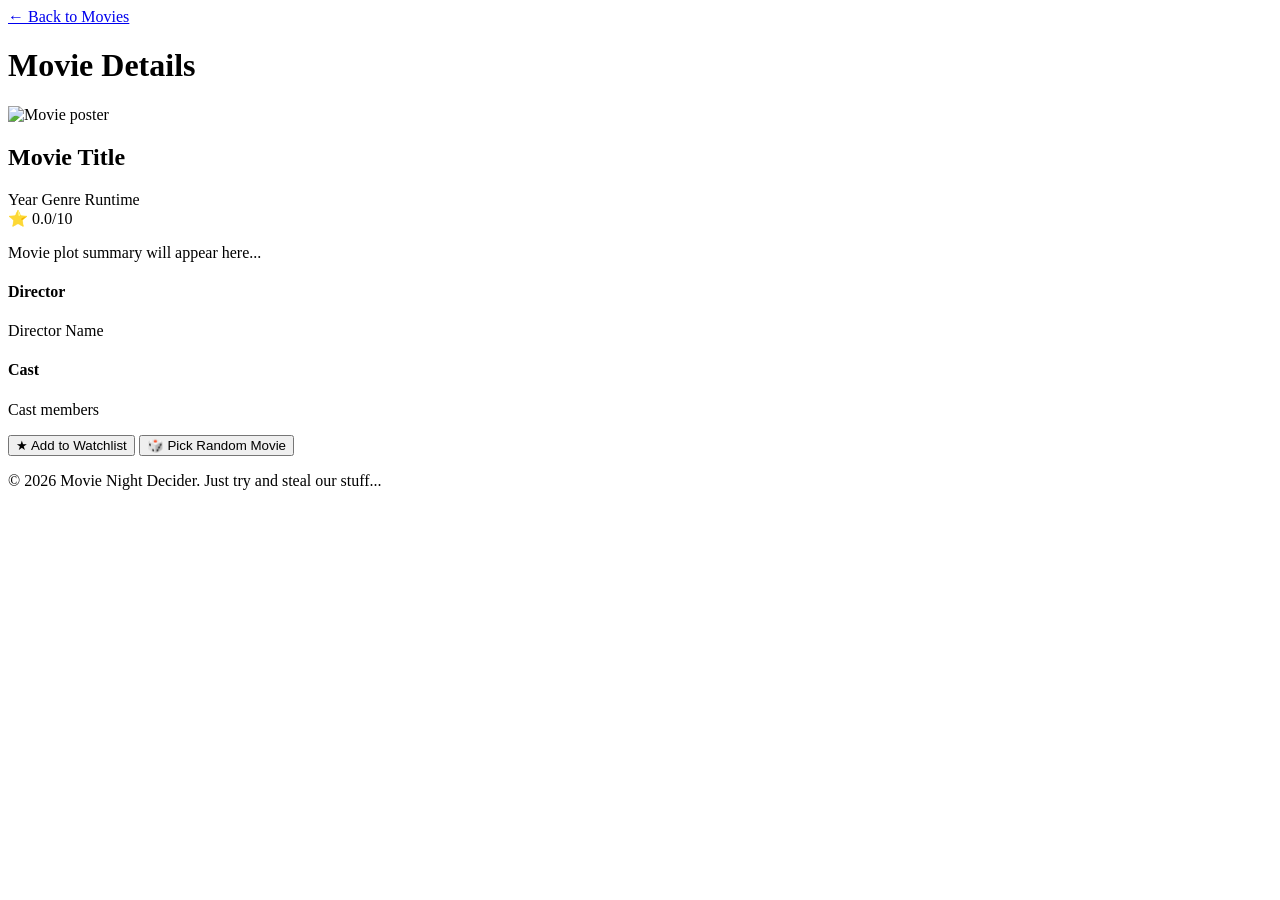
==== movie.html @ 09715c38 "Add project files" ====
<!--movie.html-->

<!DOCTYPE html>
<html lang="en">
<head>
    <meta charset="UTF-8">
    <meta name="viewport" content="width=device-width, initial-scale=1.0">
    <title>Movie Details | Movie Night Decider</title>
    <link rel="stylesheet" href="styles/main.css">
    <link rel="preconnect" href="https://fonts.googleapis.com">
    <link rel="preconnect" href="https://fonts.gstatic.com" crossorigin>
    <link href="https://fonts.googleapis.com/css2?family=Bebas+Neue&family=Work+Sans:wght@300;400;600&display=swap" rel="stylesheet">
</head>
<body>
    <!-- ==========================================
         MOVIE DETAIL PAGE
         URL parameters
         
         This page will receive data via URL parameters
         Like: movie.html?id=5
         
         
         ========================================== -->
    
    <header class="site-header">
        <div class="container">
            <!-- Back navigation link -->
            <a href="index.html" class="back-link">← Back to Movies</a>
            <h1 class="site-title">Movie Details</h1>
        </div>
    </header>

    <main class="container">
        <!-- ==========================================
             MOVIE DETAIL ARTICLE
             Two-column layout: poster on left, info on right
             All content currently static (Unit 3)
             Will be populated dynamically hopefully later
             ========================================== -->
        <article class="movie-detail" id="movie-detail">
            <!-- LEFT COLUMN: Movie Poster -->
            <div class="detail-poster">
                <!-- This image will be updated via JavaScript using movie data -->
                <img src="https://via.placeholder.com/400x600/1a1a2e/eee?text=Movie+Poster" 
                     alt="Movie poster" 
                     id="detail-poster-img">
            </div>

            <!-- RIGHT COLUMN: Movie Information -->
            <div class="detail-content">
                <!-- Movie title will be injected here -->
                <h2 class="detail-title" id="detail-title">Movie Title</h2>
                
                <!-- Metadata badges (year, genre, runtime) -->
                <div class="detail-meta">
                    <span class="detail-year" id="detail-year">Year</span>
                    <span class="detail-genre" id="detail-genre">Genre</span>
                    <span class="detail-runtime" id="detail-runtime">Runtime</span>
                </div>

                <!-- Rating display -->
                <div class="detail-rating">
                    <span class="rating-score" id="detail-rating">⭐ 0.0/10</span>
                </div>

                <!-- Plot synopsis -->
                <p class="detail-plot" id="detail-plot">
                    Movie plot summary will appear here...
                </p>

                <!-- Additional info grid (Director, Cast, etc.) -->
                <div class="detail-info-grid">
                    <div class="info-item">
                        <h4>Director</h4>
                        <p id="detail-director">Director Name</p>
                    </div>
                    <div class="info-item">
                        <h4>Cast</h4>
                        <p id="detail-cast">Cast members</p>
                    </div>
                </div>

                <!-- ==========================================
                     ACTION BUTTONS
                     REQUIREMENT: Form elements & localStorage
                     
                     "Add to Watchlist" will use localStorage
                     "Pick Random" could use the roulette animation requirement
                     ========================================== -->
                <div class="detail-actions">
                    <button class="btn btn-primary" id="add-to-watchlist">
                        <span class="btn-icon">★</span>
                        Add to Watchlist
                    </button>
                    <button class="btn btn-secondary" id="random-pick">
                        🎲 Pick Random Movie
                    </button>
                </div>
            </div>
        </article>
    </main>

    <footer class="site-footer">
        <p>&copy; 2026 Movie Night Decider. Just try and steal our stuff...</p>
    </footer>

    <!-- ==========================================
         MOVIE PAGE SCRIPT
         Separate script for movie detail page
         Will handle URL parameter parsing and data loading, I hope.
         ========================================== -->
    <script type="module" src="scripts/movie.js"></script>
</body>
</html>
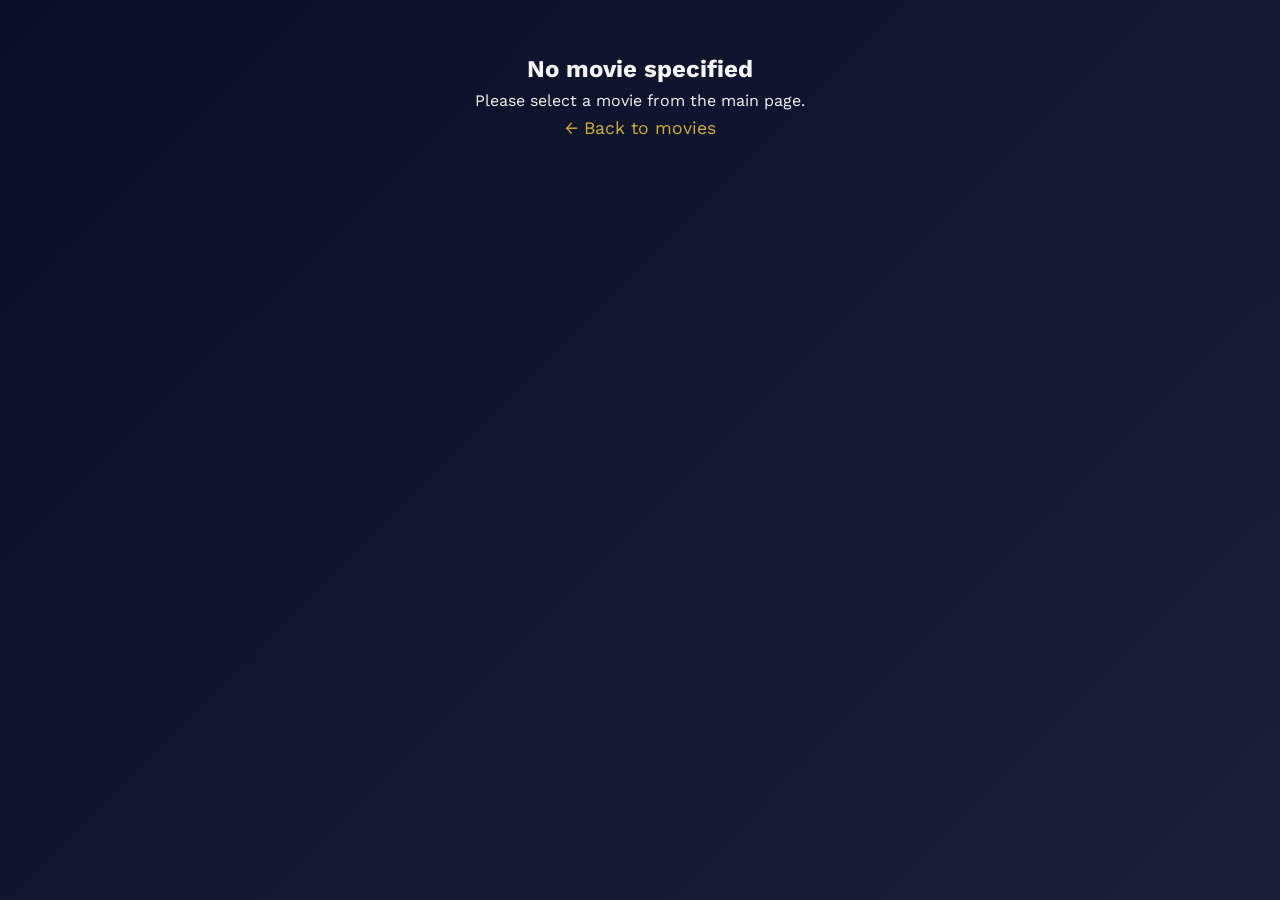
==== commit 546c4490: "Fix movie picker button and movie page paths" ====
--- a/movie.html
+++ b/movie.html
@@ -7,7 +7,7 @@
     <meta charset="UTF-8">
     <meta name="viewport" content="width=device-width, initial-scale=1.0">
     <title>Movie Details | Movie Night Decider</title>
-    <link rel="stylesheet" href="styles/main.css">
+    <link rel="stylesheet" href="./main.css">
     <link rel="preconnect" href="https://fonts.googleapis.com">
     <link rel="preconnect" href="https://fonts.gstatic.com" crossorigin>
     <link href="https://fonts.googleapis.com/css2?family=Bebas+Neue&family=Work+Sans:wght@300;400;600&display=swap" rel="stylesheet">
@@ -110,6 +110,6 @@
          Separate script for movie detail page
          Will handle URL parameter parsing and data loading, I hope.
          ========================================== -->
-    <script type="module" src="scripts/movie.js"></script>
+    <script type="module" src="./movie.js"></script>
 </body>
 </html>
--- a/main.css
+++ b/main.css
@@ -0,0 +1,676 @@
+@import "/login/login.css"; 
+/* main.css */
+
+
+
+
+/* ===================================
+   CSS VARIABLES & ROOT STYLES
+   
+   Good UX/accessibility
+   - CSS custom properties for consistent theming
+   - Easy to maintain and modify colors
+   - Improves accessibility by centralizing color choices
+   =================================== */
+:root {
+    /* Cinema-inspired color palette 
+       Dark theme reduces eye strain and creates atmosphere */
+    --color-screen: #0a0e27;        /* Deep navy background */
+    --color-reel: #1a1f3a;          /* Slightly lighter navy for cards */
+    --color-velvet: #8b0000;        /* crimson red accent */
+    --color-gold: #d4af37;          /* Metallic gold for highlights */
+    --color-silver: #c0c0c0;        /* Silver for text effects */
+    --color-spotlight: #ffd700;     /* Bright gold for glow effects */
+    --color-curtain: #4a0e0e;       /* Dark red for gradients */
+    --color-text-primary: #f5f5f5;  /* Light text for readability */
+    --color-text-muted: #a8a8a8;    /* Subdued text for metadata */
+    
+    /* Typography system */
+    --font-display: 'Bebas Neue', sans-serif;  /* Bold, condensed for headers */
+    --font-body: 'Work Sans', sans-serif;      /* Clean, readable for body text */
+    
+    /* Spacing scale - consistent spacing throughout */
+    --spacing-xs: 0.5rem;   /* 8px */
+    --spacing-sm: 1rem;     /* 16px */
+    --spacing-md: 1.5rem;   /* 24px */
+    --spacing-lg: 2rem;     /* 32px */
+    --spacing-xl: 3rem;     /* 48px */
+    
+    /* Effects - reusable shadow and transition values */
+    --shadow-card: 0 8px 24px rgba(0, 0, 0, 0.6);
+    --shadow-hover: 0 12px 36px rgba(212, 175, 55, 0.3);
+    --transition-smooth: all 0.3s cubic-bezier(0.4, 0, 0.2, 1);
+}
+
+/* ===================================
+   RESET & BASE STYLES
+   
+   Reset browser defaults for consistent rendering
+   across different browsers
+   =================================== */
+* {
+    margin: 0;
+    padding: 0;
+    box-sizing: border-box;  /* Makes width/height calculations easier */
+}
+
+header{
+    background-color: #0a0e27;
+    /* height: 50px; */
+    align-content: center;
+}
+
+body {
+    font-family: var(--font-body);
+    /* Gradient background - creates depth and atmosphere */
+    background: linear-gradient(135deg, var(--color-screen) 0%, var(--color-reel) 100%);
+    background-attachment: fixed;  /* Background stays in place when scrolling */
+    color: var(--color-text-primary);
+    line-height: 1.6;  /* Good readability */
+    min-height: 100vh;  /* Ensures footer stays at bottom */
+    position: relative;
+    overflow-x: hidden;  /* Prevents horizontal scrolling */
+}
+
+main{
+    padding: 20px;
+    
+}
+
+/* REQUIREMENT: CSS Animation
+   Film grain texture overlay - adds cinematic feel
+   This is a subtle visual effect using CSS gradients */
+
+body::before {
+    content: '';
+    position: fixed;
+    top: 0;
+    left: 0;
+    width: 100%;
+    height: 100%;
+    /* Creates repeating lines that simulate film grain */
+    background-image: 
+        repeating-linear-gradient(
+            0deg,
+            rgba(0, 0, 0, 0.1) 0px,
+            transparent 1px,
+            transparent 2px,
+            rgba(0, 0, 0, 0.1) 3px
+        );
+    pointer-events: none;  /* Doesn't interfere with clicking */
+    opacity: 0.03;         /* Very subtle effect */
+    z-index: 1;
+}
+
+.container {
+    max-width: 1400px;
+    margin: 0 auto;       /* Centers the container */
+    padding: 0 var(--spacing-md);
+    position: relative;
+    z-index: 2;           /* Above the film grain overlay */
+}
+
+/* ===================================
+   HEADER STYLES
+   
+   Site branding with animated effects
+   =================================== */
+
+.site-header {
+    background: linear-gradient(to bottom, rgba(26, 31, 58, 0.95), transparent);
+    padding: var(--spacing-lg) 0;
+    border-bottom: 2px solid var(--color-gold);
+    margin-bottom: var(--spacing-xl);
+    position: relative;
+}
+
+/* CSS Animation
+   Animated shimmer effect on header border
+   Creates a subtle glowing effect */
+.site-header::after {
+    content: '';
+    position: absolute;
+    bottom: -2px;
+    left: 0;
+    width: 100%;
+    height: 2px;
+    /* Gradient that goes from transparent to gold and back */
+    background: linear-gradient(90deg, 
+        transparent 0%, 
+        var(--color-gold) 20%, 
+        var(--color-spotlight) 50%, 
+        var(--color-gold) 80%, 
+        transparent 100%
+    );
+    animation: shimmer 3s ease-in-out infinite;
+}
+
+/* Shimmer animation - fades in and out */
+@keyframes shimmer {
+    0%, 100% { opacity: 0.5; }
+    50% { opacity: 1; }
+}
+
+.site-title {
+    font-family: var(--font-display);
+    /* clamp() makes font size responsive: min, preferred, max */
+    font-size: clamp(3rem, 8vw, 6rem);
+    letter-spacing: 0.05em;  /* Slightly spaced for dramatic effect */
+    text-transform: uppercase;
+    /* Gradient text effect - gold to silver */
+    background: linear-gradient(135deg, var(--color-gold) 0%, var(--color-spotlight) 50%, var(--color-silver) 100%);
+    -webkit-background-clip: text;
+    background-clip: text;
+    -webkit-text-fill-color: transparent;  /* Makes gradient visible */
+    margin-bottom: var(--spacing-xs);
+    animation: titleGlow 2s ease-in-out infinite alternate;
+}
+
+/* REQUIREMENT: CSS Animation
+   Title glow animation - subtle pulsing effect */
+@keyframes titleGlow {
+    from { filter: drop-shadow(0 0 10px rgba(212, 175, 55, 0.3)); }
+    to { filter: drop-shadow(0 0 20px rgba(255, 215, 0, 0.5)); }
+}
+
+.site-tagline {
+    font-size: 1.2rem;
+    color: var(--color-text-muted);
+    font-weight: 300;
+    letter-spacing: 0.1em;
+}
+
+.back-link {
+    display: inline-block;
+    color: var(--color-gold);
+    text-decoration: none;
+    font-weight: 600;
+    margin-bottom: var(--spacing-sm);
+    transition: var(--transition-smooth);
+}
+
+.back-link:hover {
+    color: var(--color-spotlight);
+    transform: translateX(-5px);
+}
+
+/* ===================================
+   CONTROLS & FILTERS
+   
+   REQUIREMENT: Drop-down menu
+   Contains the genre filter dropdown and watchlist link
+   =================================== */
+.controls {
+    display: flex;
+    justify-content: space-between;
+    align-items: center;
+    gap: var(--spacing-md);
+    margin-bottom: var(--spacing-lg);
+    flex-wrap: wrap;  /* Wraps on small screens */
+    background: rgba(26, 31, 58, 0.5);
+    padding: var(--spacing-md);
+    border-radius: 12px;
+    border: 1px solid rgba(212, 175, 55, 0.2);
+}
+
+.filter-group {
+    display: flex;
+    align-items: center;
+    gap: var(--spacing-sm);
+}
+
+.filter-group label {
+    font-weight: 600;
+    color: var(--color-gold);
+    letter-spacing: 0.05em;
+}
+
+/* REQUIREMENT: Drop-down menu
+   Styled select element for genre filtering */
+.genre-dropdown {
+    background: var(--color-reel);
+    color: var(--color-text-primary);
+    border: 2px solid var(--color-gold);
+    padding: var(--spacing-xs) var(--spacing-md);
+    border-radius: 8px;
+    font-family: var(--font-body);
+    font-size: 1rem;
+    cursor: pointer;
+    transition: var(--transition-smooth);
+    min-width: 200px;
+}
+
+/* Interactive states for accessibility and UX */
+.genre-dropdown:hover,
+.genre-dropdown:focus {
+    border-color: var(--color-spotlight);
+    box-shadow: 0 0 12px rgba(255, 215, 0, 0.3);
+    outline: none;  /* Custom focus style instead */
+}
+
+.watchlist-btn {
+    display: flex;
+    align-items: center;
+    gap: var(--spacing-xs);
+    background: linear-gradient(135deg, var(--color-velvet), var(--color-curtain));
+    color: var(--color-text-primary);
+    text-decoration: none;
+    padding: var(--spacing-xs) var(--spacing-md);
+    border-radius: 8px;
+    font-weight: 600;
+    transition: var(--transition-smooth);
+    border: 2px solid var(--color-gold);
+}
+
+.watchlist-btn:hover {
+    transform: translateY(-2px);
+    box-shadow: 0 6px 20px rgba(139, 0, 0, 0.5);
+}
+
+.watchlist-icon {
+    font-size: 1.4rem;
+    color: var(--color-gold);
+}
+
+/* ===================================
+   MOVIE GRID
+   
+   REQUIREMENT: Responsive design
+   - Grid automatically adjusts number of columns
+   - Cards resize based on screen width
+   - Uses CSS Grid for flexible layout
+   =================================== */
+
+.movie-grid {
+    /* auto-fill creates as many columns as will fit */
+    /* minmax(280px, 1fr) = minimum 280px, grow to fill space */
+    display: grid;
+    grid-template-columns: repeat(auto-fill, minmax(280px, 1fr));
+    gap: var(--spacing-lg);
+    margin-bottom: var(--spacing-xl);
+}
+
+.movie-card {
+    background: rgba(26, 31, 58, 0.6);
+    border-radius: 16px;
+    overflow: hidden;  /* Keeps content inside rounded corners */
+    transition: var(--transition-smooth);
+    border: 1px solid rgba(212, 175, 55, 0.1);
+    cursor: pointer;
+    /* REQUIREMENT: CSS Animation - cards fade in on page load */
+    animation: fadeInUp 0.6s ease-out backwards;
+}
+
+/* REQUIREMENT: CSS Animation
+   Staggered animation delays - cards appear one after another
+   Creates a cascading effect when page loads */
+.movie-card:nth-child(1) { animation-delay: 0.05s; }
+.movie-card:nth-child(2) { animation-delay: 0.1s; }
+.movie-card:nth-child(3) { animation-delay: 0.15s; }
+.movie-card:nth-child(4) { animation-delay: 0.2s; }
+.movie-card:nth-child(5) { animation-delay: 0.25s; }
+.movie-card:nth-child(6) { animation-delay: 0.3s; }
+.movie-card:nth-child(7) { animation-delay: 0.35s; }
+.movie-card:nth-child(8) { animation-delay: 0.4s; }
+.movie-card:nth-child(9) { animation-delay: 0.45s; }
+.movie-card:nth-child(10) { animation-delay: 0.5s; }
+.movie-card:nth-child(11) { animation-delay: 0.55s; }
+.movie-card:nth-child(12) { animation-delay: 0.6s; }
+
+/* Fade in and slide up animation */
+@keyframes fadeInUp {
+    from {
+        opacity: 0;
+        transform: translateY(30px);
+    }
+    to {
+        opacity: 1;
+        transform: translateY(0);
+    }
+}
+
+/* REQUIREMENT: CSS Animation
+   Hover effect - lifts card and adds glow */
+.movie-card:hover {
+    transform: translateY(-8px) scale(1.02);
+    box-shadow: var(--shadow-hover);
+    border-color: var(--color-gold);
+}
+
+.movie-poster {
+    position: relative;
+    overflow: hidden;
+    aspect-ratio: 2/3;  /* Maintains standard movie poster proportions */
+}
+
+.movie-poster img {
+    width: 100%;
+    height: 100%;
+    object-fit: cover;  /* Ensures image fills space without distortion */
+    transition: var(--transition-smooth);
+}
+
+/* CSS Animation
+   Zoom effect on hover - image scales up */
+.movie-card:hover .movie-poster img {
+    transform: scale(1.1);
+}
+
+/* Overlay that appears on hover */
+.movie-overlay {
+    position: absolute;
+    top: 0;
+    left: 0;
+    width: 100%;
+    height: 100%;
+    /* Gradient overlay - darker at bottom */
+    background: linear-gradient(to top, rgba(10, 14, 39, 0.95) 0%, transparent 50%);
+    opacity: 0;
+    transition: var(--transition-smooth);
+    display: flex;
+    align-items: flex-end;
+    justify-content: center;
+    padding: var(--spacing-md);
+}
+
+/* Show overlay on card hover */
+.movie-card:hover .movie-overlay {
+    opacity: 1;
+}
+
+/* Quick-add button for watchlist
+   REQUIREMENT: This will connect to localStorage in future units */
+.quick-add {
+    background: var(--color-gold);
+    color: var(--color-screen);
+    border: none;
+    width: 50px;
+    height: 50px;
+    border-radius: 50%;  /* Makes it circular */
+    font-size: 2rem;
+    cursor: pointer;
+    transition: var(--transition-smooth);
+    font-weight: bold;
+}
+
+/* REQUIREMENT: CSS Animation
+   Button rotates and scales on hover */
+.quick-add:hover {
+    background: var(--color-spotlight);
+    transform: rotate(90deg) scale(1.1);
+}
+
+.movie-info {
+    padding: var(--spacing-md);
+}
+
+.movie-title {
+    font-family: var(--font-display);
+    font-size: 1.5rem;
+    letter-spacing: 0.03em;
+    margin-bottom: var(--spacing-xs);
+    color: var(--color-text-primary);
+}
+
+.movie-meta {
+    display: flex;
+    gap: var(--spacing-sm);
+    margin-bottom: var(--spacing-xs);
+    font-size: 0.9rem;
+}
+
+.movie-year,
+.movie-genre {
+    color: var(--color-text-muted);
+    background: rgba(212, 175, 55, 0.1);
+    padding: 0.2rem 0.6rem;
+    border-radius: 4px;
+}
+
+.movie-rating {
+    color: var(--color-gold);
+    font-weight: 600;
+}
+
+/* ===================================
+   MOVIE DETAIL PAGE
+   
+   URL parameters
+   This page receives data via URL (e.g., movie.html?id=5)
+   Layout: Two-column on desktop, stacked on mobile
+   =================================== */
+.movie-detail {
+    display: grid;
+    /* Two columns: 400px fixed for poster, rest for content */
+    grid-template-columns: 400px 1fr;
+    gap: var(--spacing-xl);
+    background: rgba(26, 31, 58, 0.6);
+    padding: var(--spacing-xl);
+    border-radius: 20px;
+    border: 1px solid rgba(212, 175, 55, 0.2);
+    margin-bottom: var(--spacing-xl);
+}
+
+.detail-poster img {
+    width: 100%;
+    border-radius: 12px;
+    box-shadow: var(--shadow-card);
+}
+
+.detail-content {
+    display: flex;
+    flex-direction: column;
+    gap: var(--spacing-md);
+}
+
+.detail-title {
+    font-family: var(--font-display);
+    /* Responsive font size using clamp */
+    font-size: clamp(2rem, 5vw, 3.5rem);
+    letter-spacing: 0.05em;
+    color: var(--color-gold);
+    text-transform: uppercase;
+}
+
+.detail-meta {
+    display: flex;
+    gap: var(--spacing-md);
+    flex-wrap: wrap;
+}
+
+.detail-year,
+.detail-genre,
+.detail-runtime {
+    background: rgba(212, 175, 55, 0.15);
+    padding: var(--spacing-xs) var(--spacing-md);
+    border-radius: 8px;
+    color: var(--color-text-muted);
+    border: 1px solid rgba(212, 175, 55, 0.3);
+}
+
+.detail-rating {
+    font-size: 1.5rem;
+}
+
+.rating-score {
+    color: var(--color-gold);
+    font-weight: 600;
+}
+
+.detail-plot {
+    font-size: 1.1rem;
+    line-height: 1.8;
+    color: var(--color-text-primary);
+    margin: var(--spacing-md) 0;
+}
+
+.detail-info-grid {
+    display: grid;
+    grid-template-columns: repeat(auto-fit, minmax(250px, 1fr));
+    gap: var(--spacing-md);
+}
+
+.info-item h4 {
+    color: var(--color-gold);
+    font-family: var(--font-display);
+    font-size: 1.2rem;
+    letter-spacing: 0.05em;
+    margin-bottom: var(--spacing-xs);
+}
+
+.info-item p {
+    color: var(--color-text-muted);
+}
+
+.detail-actions {
+    display: flex;
+    gap: var(--spacing-md);
+    margin-top: var(--spacing-md);
+    flex-wrap: wrap;
+}
+
+.btn {
+    padding: var(--spacing-md) var(--spacing-lg);
+    border: none;
+    border-radius: 8px;
+    font-family: var(--font-body);
+    font-size: 1rem;
+    font-weight: 600;
+    cursor: pointer;
+    transition: var(--transition-smooth);
+    display: flex;
+    align-items: center;
+    gap: var(--spacing-xs);
+}
+
+.btn-primary {
+    background: linear-gradient(135deg, var(--color-velvet), var(--color-curtain));
+    color: var(--color-text-primary);
+    border: 2px solid var(--color-gold);
+}
+
+.btn-primary:hover {
+    transform: translateY(-2px);
+    box-shadow: 0 8px 24px rgba(139, 0, 0, 0.5);
+}
+
+.btn-secondary {
+    background: rgba(212, 175, 55, 0.1);
+    color: var(--color-gold);
+    border: 2px solid var(--color-gold);
+}
+
+.btn-secondary:hover {
+    background: rgba(212, 175, 55, 0.2);
+    transform: translateY(-2px);
+}
+
+.btn-icon {
+    font-size: 1.2rem;
+}
+
+/* ===================================
+   FOOTER
+   =================================== */
+.site-footer {
+    text-align: center;
+    padding: var(--spacing-lg);
+    color: var(--color-text-muted);
+    border-top: 1px solid rgba(212, 175, 55, 0.2);
+    margin-top: var(--spacing-xl);
+    position: relative;
+    z-index: 2;
+}
+
+/* ===================================
+   More Stuff Later....
+   
+   Responsive design
+   Media queries adjust layout for different screen sizes
+   Mobile-first approach with progressive enhancement
+   =================================== */
+
+/* Tablet and below - switch to single column layout */
+@media (max-width: 1024px) {
+    .movie-detail {
+        /* Stack poster and content vertically on smaller screens */
+        grid-template-columns: 1fr;
+    }
+    
+    .detail-poster {
+        max-width: 400px;
+        margin: 0 auto;  /* Center the poster */
+    }
+}
+
+/* Mobile landscape and below */
+@media (max-width: 768px) {
+    .movie-grid {
+        /* Smaller minimum card size on tablets */
+        grid-template-columns: repeat(auto-fill, minmax(200px, 1fr));
+        gap: var(--spacing-md);
+    }
+    
+    .controls {
+        /* Stack controls vertically on mobile */
+        flex-direction: column;
+        align-items: stretch;
+    }
+    
+    .filter-group {
+        flex-direction: column;
+        align-items: stretch;
+    }
+    
+    .genre-dropdown {
+        width: 100%;  /* Full width on mobile */
+    }
+}
+
+/* Mobile portrait */
+@media (max-width: 480px) {
+    .movie-grid {
+        /* Single column on very small screens */
+        grid-template-columns: 1fr;
+    }
+    
+    .site-title {
+        font-size: 2.5rem;  /* Smaller title on mobile */
+    }
+}
+
+/* ===================================
+   UTILITY CLASSES
+   Helper classes for common needs
+   =================================== */
+.hidden {
+    display: none !important;
+}
+
+/* REQUIREMENT: Good UX/accessibility
+   Screen reader only text - visually hidden but accessible */
+.visually-hidden {
+    position: absolute;
+    width: 1px;
+    height: 1px;
+    padding: 0;
+    margin: -1px;
+    overflow: hidden;
+    clip: rect(0, 0, 0, 0);
+    white-space: nowrap;
+    border: 0;
+}
+
+/* Loading state for dynamic content */
+.loading {
+    opacity: 0.6;
+    pointer-events: none;
+}
+
+/* REQUIREMENT: Good UX/accessibility
+   Focus styles for keyboard navigation
+   Ensures all interactive elements are clearly visible when tabbed to */
+*:focus-visible {
+    outline: 2px solid var(--color-gold);
+    outline-offset: 2px;
+}
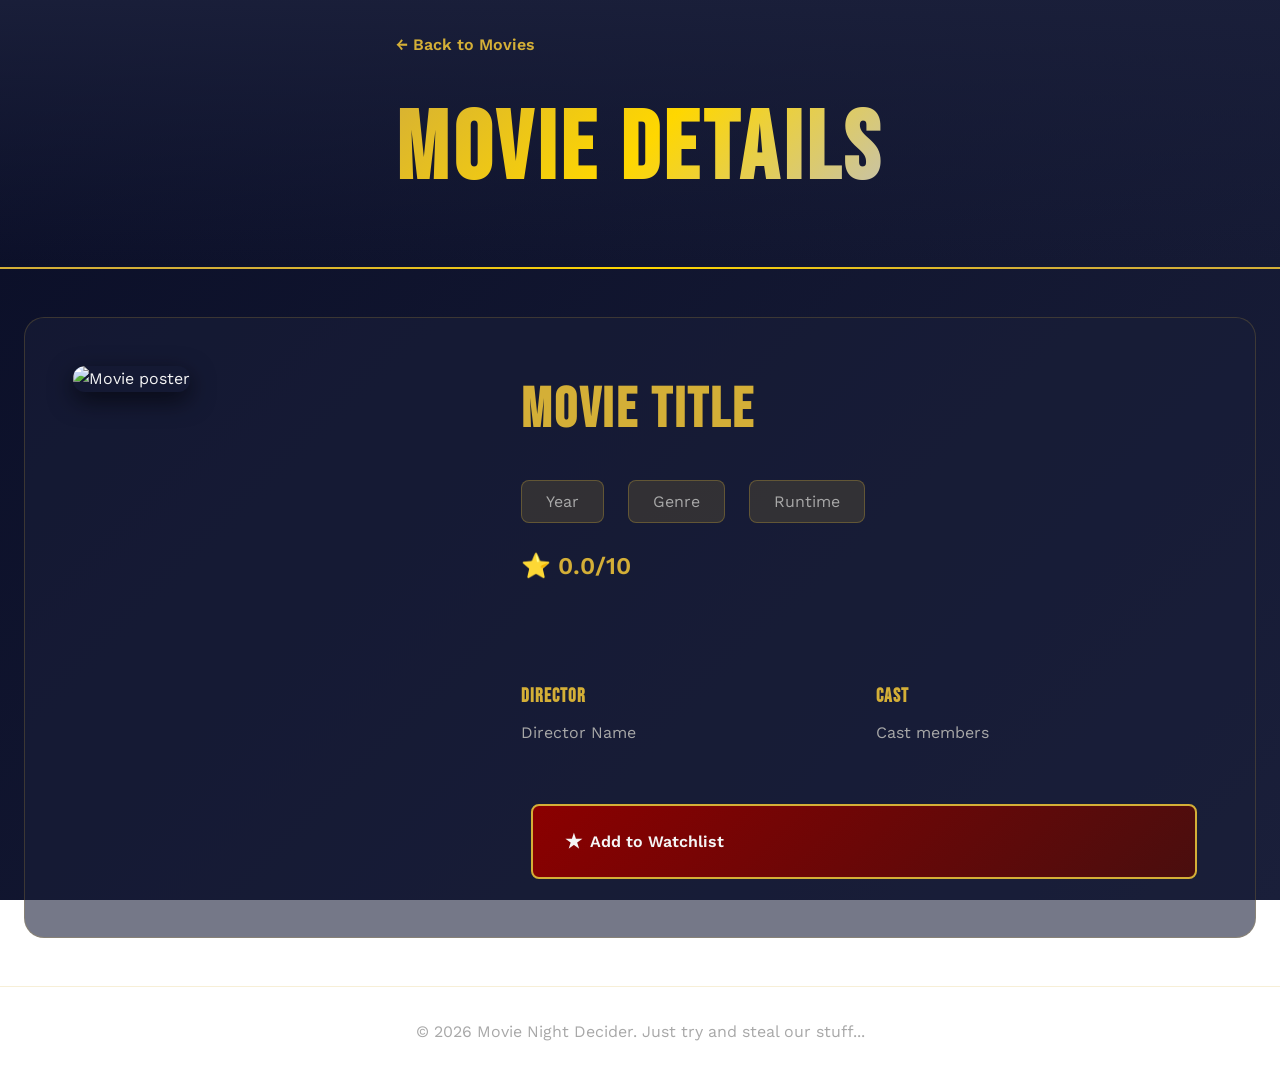
==== commit 0d59ec53: "Adding images and small improvements." ====
--- a/movie.html
+++ b/movie.html
@@ -1,8 +1,8 @@
-
 <!--movie.html-->
 
 <!DOCTYPE html>
 <html lang="en">
+
 <head>
     <meta charset="UTF-8">
     <meta name="viewport" content="width=device-width, initial-scale=1.0">
@@ -10,8 +10,12 @@
     <link rel="stylesheet" href="./main.css">
     <link rel="preconnect" href="https://fonts.googleapis.com">
     <link rel="preconnect" href="https://fonts.gstatic.com" crossorigin>
-    <link href="https://fonts.googleapis.com/css2?family=Bebas+Neue&family=Work+Sans:wght@300;400;600&display=swap" rel="stylesheet">
+    <link href="https://fonts.googleapis.com/css2?family=Bebas+Neue&family=Work+Sans:wght@300;400;600&display=swap"
+        rel="stylesheet">
+    <script type="module" src="/data.js" defer></script>
+    <script type="module" src="/main.js" defer></script>
 </head>
+
 <body>
     <!-- ==========================================
          MOVIE DETAIL PAGE
@@ -22,7 +26,7 @@
          
          
          ========================================== -->
-    
+
     <header class="site-header">
         <div class="container">
             <!-- Back navigation link -->
@@ -39,37 +43,23 @@
              Will be populated dynamically hopefully later
              ========================================== -->
         <article class="movie-detail" id="movie-detail">
-            <!-- LEFT COLUMN: Movie Poster -->
             <div class="detail-poster">
-                <!-- This image will be updated via JavaScript using movie data -->
-                <img src="https://via.placeholder.com/400x600/1a1a2e/eee?text=Movie+Poster" 
-                     alt="Movie poster" 
-                     id="detail-poster-img">
+                <img src="https://via.placeholder.com/400x600/1a1a2e/eee?text=Movie+Poster" alt="Movie poster"
+                    id="detail-poster-img">
             </div>
+            <div class="detail-content">
+                <h2 class="detail-title" id="detail-title">Movie Title</h2>
 
-            <!-- RIGHT COLUMN: Movie Information -->
-            <div class="detail-content">
-                <!-- Movie title will be injected here -->
-                <h2 class="detail-title" id="detail-title">Movie Title</h2>
-                
-                <!-- Metadata badges (year, genre, runtime) -->
                 <div class="detail-meta">
                     <span class="detail-year" id="detail-year">Year</span>
                     <span class="detail-genre" id="detail-genre">Genre</span>
                     <span class="detail-runtime" id="detail-runtime">Runtime</span>
                 </div>
-
-                <!-- Rating display -->
                 <div class="detail-rating">
                     <span class="rating-score" id="detail-rating">⭐ 0.0/10</span>
                 </div>
-
-                <!-- Plot synopsis -->
                 <p class="detail-plot" id="detail-plot">
-                    Movie plot summary will appear here...
                 </p>
-
-                <!-- Additional info grid (Director, Cast, etc.) -->
                 <div class="detail-info-grid">
                     <div class="info-item">
                         <h4>Director</h4>
@@ -93,9 +83,9 @@
                         <span class="btn-icon">★</span>
                         Add to Watchlist
                     </button>
-                    <button class="btn btn-secondary" id="random-pick">
+                    <!-- <button class="btn btn-secondary" id="random-pick">
                         🎲 Pick Random Movie
-                    </button>
+                    </button> -->
                 </div>
             </div>
         </article>
@@ -112,4 +102,5 @@
          ========================================== -->
     <script type="module" src="./movie.js"></script>
 </body>
-</html>
+
+</html>
--- a/main.css
+++ b/main.css
@@ -1,4 +1,5 @@
-@import "/login/login.css"; 
+@import "/login/login.css";
+@import '/activity/activity.css';
 /* main.css */
 
 
@@ -15,27 +16,43 @@
 :root {
     /* Cinema-inspired color palette 
        Dark theme reduces eye strain and creates atmosphere */
-    --color-screen: #0a0e27;        /* Deep navy background */
-    --color-reel: #1a1f3a;          /* Slightly lighter navy for cards */
-    --color-velvet: #8b0000;        /* crimson red accent */
-    --color-gold: #d4af37;          /* Metallic gold for highlights */
-    --color-silver: #c0c0c0;        /* Silver for text effects */
-    --color-spotlight: #ffd700;     /* Bright gold for glow effects */
-    --color-curtain: #4a0e0e;       /* Dark red for gradients */
-    --color-text-primary: #f5f5f5;  /* Light text for readability */
-    --color-text-muted: #a8a8a8;    /* Subdued text for metadata */
-    
+    --color-screen: #0a0e27;
+    /* Deep navy background */
+    --color-reel: #1a1f3a;
+    /* Slightly lighter navy for cards */
+    --color-velvet: #8b0000;
+    /* crimson red accent */
+    --color-gold: #d4af37;
+    /* Metallic gold for highlights */
+    --color-silver: #c0c0c0;
+    /* Silver for text effects */
+    --color-spotlight: #ffd700;
+    /* Bright gold for glow effects */
+    --color-curtain: #4a0e0e;
+    /* Dark red for gradients */
+    --color-text-primary: #f5f5f5;
+    /* Light text for readability */
+    --color-text-muted: #a8a8a8;
+    /* Subdued text for metadata */
+
     /* Typography system */
-    --font-display: 'Bebas Neue', sans-serif;  /* Bold, condensed for headers */
-    --font-body: 'Work Sans', sans-serif;      /* Clean, readable for body text */
-    
+    --font-display: 'Bebas Neue', sans-serif;
+    /* Bold, condensed for headers */
+    --font-body: 'Work Sans', sans-serif;
+    /* Clean, readable for body text */
+
     /* Spacing scale - consistent spacing throughout */
-    --spacing-xs: 0.5rem;   /* 8px */
-    --spacing-sm: 1rem;     /* 16px */
-    --spacing-md: 1.5rem;   /* 24px */
-    --spacing-lg: 2rem;     /* 32px */
-    --spacing-xl: 3rem;     /* 48px */
-    
+    --spacing-xs: 0.5rem;
+    /* 8px */
+    --spacing-sm: 1rem;
+    /* 16px */
+    --spacing-md: 1.5rem;
+    /* 24px */
+    --spacing-lg: 2rem;
+    /* 32px */
+    --spacing-xl: 3rem;
+    /* 48px */
+
     /* Effects - reusable shadow and transition values */
     --shadow-card: 0 8px 24px rgba(0, 0, 0, 0.6);
     --shadow-hover: 0 12px 36px rgba(212, 175, 55, 0.3);
@@ -51,30 +68,44 @@
 * {
     margin: 0;
     padding: 0;
-    box-sizing: border-box;  /* Makes width/height calculations easier */
-}
-
-header{
-    background-color: #0a0e27;
+    box-sizing: border-box;
+    /* Makes width/height calculations easier */
+}
+
+header {
     /* height: 50px; */
-    align-content: center;
+    display: flex;
+    justify-content: space-between;
+    align-items: center;
+    padding: 15px 30px;
+    border-bottom: .5px solid #4d4c4c;
+
+    nav a {
+        text-decoration: none;
+        color: rgb(248, 231, 199);
+        font-size: large;
+    }
 }
 
 body {
     font-family: var(--font-body);
     /* Gradient background - creates depth and atmosphere */
     background: linear-gradient(135deg, var(--color-screen) 0%, var(--color-reel) 100%);
-    background-attachment: fixed;  /* Background stays in place when scrolling */
+    background-attachment: fixed;
+    /* Background stays in place when scrolling */
     color: var(--color-text-primary);
-    line-height: 1.6;  /* Good readability */
-    min-height: 100vh;  /* Ensures footer stays at bottom */
+    line-height: 1.6;
+    /* Good readability */
+    min-height: 100vh;
+    /* Ensures footer stays at bottom */
     position: relative;
-    overflow-x: hidden;  /* Prevents horizontal scrolling */
-}
-
-main{
+    overflow-x: hidden;
+    /* Prevents horizontal scrolling */
+}
+
+main {
     padding: 20px;
-    
+
 }
 
 /* REQUIREMENT: CSS Animation
@@ -89,25 +120,27 @@
     width: 100%;
     height: 100%;
     /* Creates repeating lines that simulate film grain */
-    background-image: 
-        repeating-linear-gradient(
-            0deg,
+    background-image:
+        repeating-linear-gradient(0deg,
             rgba(0, 0, 0, 0.1) 0px,
             transparent 1px,
             transparent 2px,
-            rgba(0, 0, 0, 0.1) 3px
-        );
-    pointer-events: none;  /* Doesn't interfere with clicking */
-    opacity: 0.03;         /* Very subtle effect */
+            rgba(0, 0, 0, 0.1) 3px);
+    pointer-events: none;
+    /* Doesn't interfere with clicking */
+    opacity: 0.03;
+    /* Very subtle effect */
     z-index: 1;
 }
 
 .container {
     max-width: 1400px;
-    margin: 0 auto;       /* Centers the container */
+    margin: 0 auto;
+    /* Centers the container */
     padding: 0 var(--spacing-md);
     position: relative;
-    z-index: 2;           /* Above the film grain overlay */
+    z-index: 2;
+    /* Above the film grain overlay */
 }
 
 /* ===================================
@@ -135,33 +168,41 @@
     width: 100%;
     height: 2px;
     /* Gradient that goes from transparent to gold and back */
-    background: linear-gradient(90deg, 
-        transparent 0%, 
-        var(--color-gold) 20%, 
-        var(--color-spotlight) 50%, 
-        var(--color-gold) 80%, 
-        transparent 100%
-    );
+    background: linear-gradient(90deg,
+            transparent 0%,
+            var(--color-gold) 20%,
+            var(--color-spotlight) 50%,
+            var(--color-gold) 80%,
+            transparent 100%);
     animation: shimmer 3s ease-in-out infinite;
 }
 
 /* Shimmer animation - fades in and out */
 @keyframes shimmer {
-    0%, 100% { opacity: 0.5; }
-    50% { opacity: 1; }
+
+    0%,
+    100% {
+        opacity: 0.5;
+    }
+
+    50% {
+        opacity: 1;
+    }
 }
 
 .site-title {
     font-family: var(--font-display);
     /* clamp() makes font size responsive: min, preferred, max */
     font-size: clamp(3rem, 8vw, 6rem);
-    letter-spacing: 0.05em;  /* Slightly spaced for dramatic effect */
+    letter-spacing: 0.05em;
+    /* Slightly spaced for dramatic effect */
     text-transform: uppercase;
     /* Gradient text effect - gold to silver */
     background: linear-gradient(135deg, var(--color-gold) 0%, var(--color-spotlight) 50%, var(--color-silver) 100%);
     -webkit-background-clip: text;
     background-clip: text;
-    -webkit-text-fill-color: transparent;  /* Makes gradient visible */
+    -webkit-text-fill-color: transparent;
+    /* Makes gradient visible */
     margin-bottom: var(--spacing-xs);
     animation: titleGlow 2s ease-in-out infinite alternate;
 }
@@ -169,8 +210,13 @@
 /* REQUIREMENT: CSS Animation
    Title glow animation - subtle pulsing effect */
 @keyframes titleGlow {
-    from { filter: drop-shadow(0 0 10px rgba(212, 175, 55, 0.3)); }
-    to { filter: drop-shadow(0 0 20px rgba(255, 215, 0, 0.5)); }
+    from {
+        filter: drop-shadow(0 0 10px rgba(212, 175, 55, 0.3));
+    }
+
+    to {
+        filter: drop-shadow(0 0 20px rgba(255, 215, 0, 0.5));
+    }
 }
 
 .site-tagline {
@@ -206,7 +252,8 @@
     align-items: center;
     gap: var(--spacing-md);
     margin-bottom: var(--spacing-lg);
-    flex-wrap: wrap;  /* Wraps on small screens */
+    flex-wrap: wrap;
+    /* Wraps on small screens */
     background: rgba(26, 31, 58, 0.5);
     padding: var(--spacing-md);
     border-radius: 12px;
@@ -245,7 +292,8 @@
 .genre-dropdown:focus {
     border-color: var(--color-spotlight);
     box-shadow: 0 0 12px rgba(255, 215, 0, 0.3);
-    outline: none;  /* Custom focus style instead */
+    outline: none;
+    /* Custom focus style instead */
 }
 
 .watchlist-btn {
@@ -293,7 +341,8 @@
 .movie-card {
     background: rgba(26, 31, 58, 0.6);
     border-radius: 16px;
-    overflow: hidden;  /* Keeps content inside rounded corners */
+    overflow: hidden;
+    /* Keeps content inside rounded corners */
     transition: var(--transition-smooth);
     border: 1px solid rgba(212, 175, 55, 0.1);
     cursor: pointer;
@@ -304,18 +353,53 @@
 /* REQUIREMENT: CSS Animation
    Staggered animation delays - cards appear one after another
    Creates a cascading effect when page loads */
-.movie-card:nth-child(1) { animation-delay: 0.05s; }
-.movie-card:nth-child(2) { animation-delay: 0.1s; }
-.movie-card:nth-child(3) { animation-delay: 0.15s; }
-.movie-card:nth-child(4) { animation-delay: 0.2s; }
-.movie-card:nth-child(5) { animation-delay: 0.25s; }
-.movie-card:nth-child(6) { animation-delay: 0.3s; }
-.movie-card:nth-child(7) { animation-delay: 0.35s; }
-.movie-card:nth-child(8) { animation-delay: 0.4s; }
-.movie-card:nth-child(9) { animation-delay: 0.45s; }
-.movie-card:nth-child(10) { animation-delay: 0.5s; }
-.movie-card:nth-child(11) { animation-delay: 0.55s; }
-.movie-card:nth-child(12) { animation-delay: 0.6s; }
+.movie-card:nth-child(1) {
+    animation-delay: 0.05s;
+}
+
+.movie-card:nth-child(2) {
+    animation-delay: 0.1s;
+}
+
+.movie-card:nth-child(3) {
+    animation-delay: 0.15s;
+}
+
+.movie-card:nth-child(4) {
+    animation-delay: 0.2s;
+}
+
+.movie-card:nth-child(5) {
+    animation-delay: 0.25s;
+}
+
+.movie-card:nth-child(6) {
+    animation-delay: 0.3s;
+}
+
+.movie-card:nth-child(7) {
+    animation-delay: 0.35s;
+}
+
+.movie-card:nth-child(8) {
+    animation-delay: 0.4s;
+}
+
+.movie-card:nth-child(9) {
+    animation-delay: 0.45s;
+}
+
+.movie-card:nth-child(10) {
+    animation-delay: 0.5s;
+}
+
+.movie-card:nth-child(11) {
+    animation-delay: 0.55s;
+}
+
+.movie-card:nth-child(12) {
+    animation-delay: 0.6s;
+}
 
 /* Fade in and slide up animation */
 @keyframes fadeInUp {
@@ -323,6 +407,7 @@
         opacity: 0;
         transform: translateY(30px);
     }
+
     to {
         opacity: 1;
         transform: translateY(0);
@@ -340,13 +425,15 @@
 .movie-poster {
     position: relative;
     overflow: hidden;
-    aspect-ratio: 2/3;  /* Maintains standard movie poster proportions */
+    aspect-ratio: 2/3;
+    /* Maintains standard movie poster proportions */
 }
 
 .movie-poster img {
     width: 100%;
     height: 100%;
-    object-fit: cover;  /* Ensures image fills space without distortion */
+    object-fit: cover;
+    /* Ensures image fills space without distortion */
     transition: var(--transition-smooth);
 }
 
@@ -386,7 +473,8 @@
     border: none;
     width: 50px;
     height: 50px;
-    border-radius: 50%;  /* Makes it circular */
+    border-radius: 50%;
+    /* Makes it circular */
     font-size: 2rem;
     cursor: pointer;
     transition: var(--transition-smooth);
@@ -596,10 +684,11 @@
         /* Stack poster and content vertically on smaller screens */
         grid-template-columns: 1fr;
     }
-    
+
     .detail-poster {
         max-width: 400px;
-        margin: 0 auto;  /* Center the poster */
+        margin: 0 auto;
+        /* Center the poster */
     }
 }
 
@@ -610,20 +699,21 @@
         grid-template-columns: repeat(auto-fill, minmax(200px, 1fr));
         gap: var(--spacing-md);
     }
-    
+
     .controls {
         /* Stack controls vertically on mobile */
         flex-direction: column;
         align-items: stretch;
     }
-    
+
     .filter-group {
         flex-direction: column;
         align-items: stretch;
     }
-    
+
     .genre-dropdown {
-        width: 100%;  /* Full width on mobile */
+        width: 100%;
+        /* Full width on mobile */
     }
 }
 
@@ -633,9 +723,10 @@
         /* Single column on very small screens */
         grid-template-columns: 1fr;
     }
-    
+
     .site-title {
-        font-size: 2.5rem;  /* Smaller title on mobile */
+        font-size: 2.5rem;
+        /* Smaller title on mobile */
     }
 }
 
@@ -673,4 +764,4 @@
 *:focus-visible {
     outline: 2px solid var(--color-gold);
     outline-offset: 2px;
-}
+}
